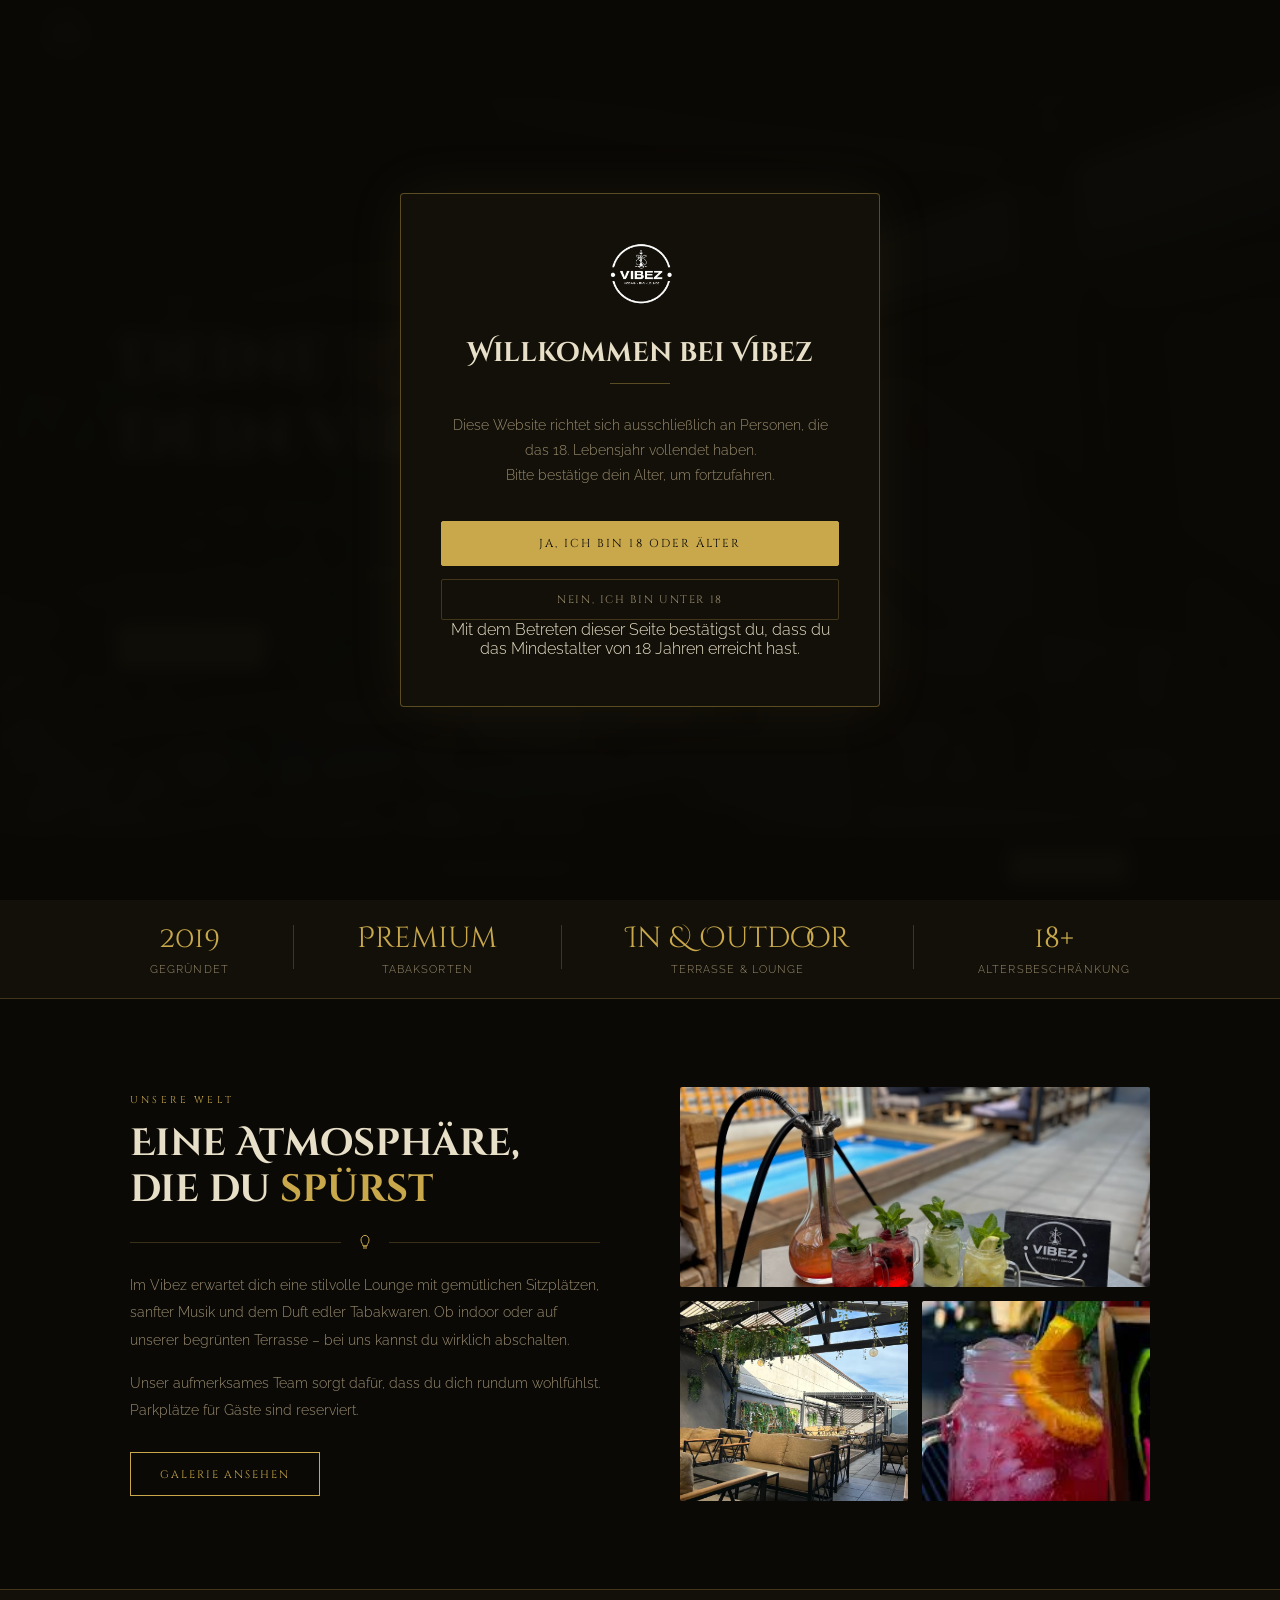
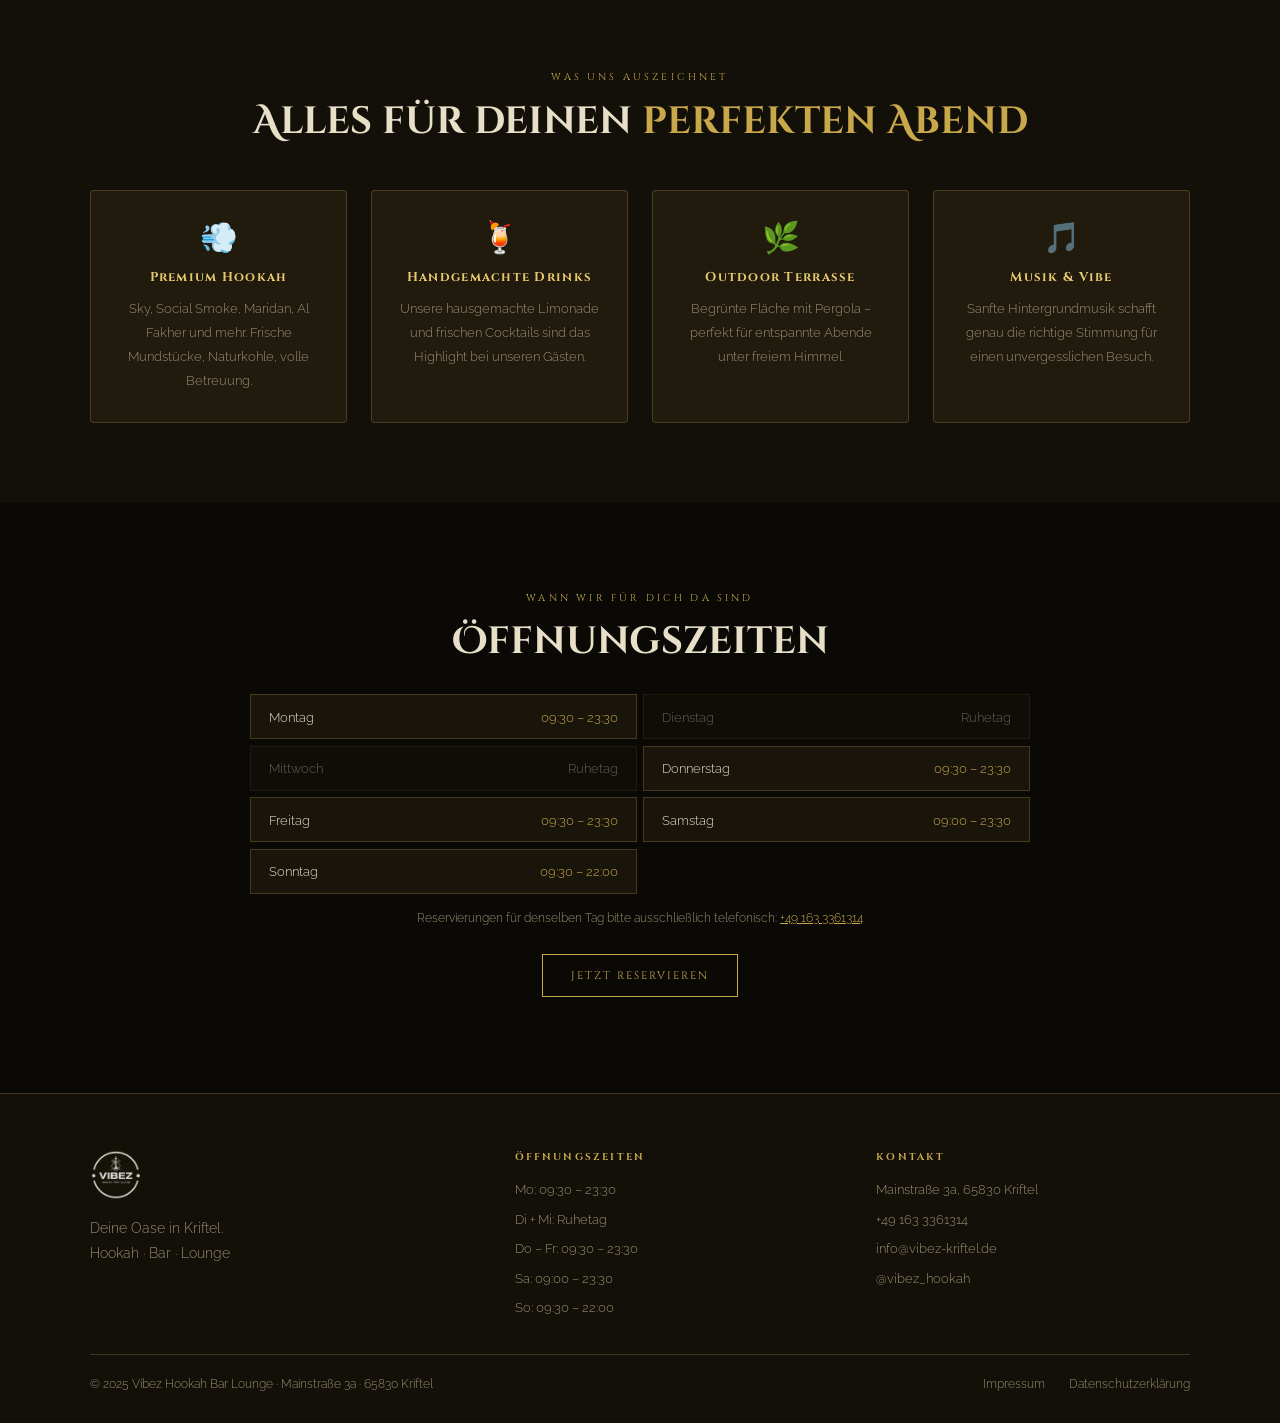
==== index.html @ 7cfe0fa2 "Add files via upload" ====
<!DOCTYPE html>
<html lang="de">
<head>
  <meta charset="UTF-8">
  <meta name="viewport" content="width=device-width, initial-scale=1.0">
  <title>Startseite – Vibez Hookah Bar Lounge Kriftel</title>
  <meta name="description" content="Vibez Hookah Bar Lounge Kriftel – Premium Shisha, Cocktails und stilvolle Atmosphäre.">
  <link rel="stylesheet" href="style.css">
  <link rel="icon" href="[data-uri]">

<style>
#age-gate {
  position: fixed; inset: 0; z-index: 99999;
  background: rgba(10,9,6,0.97);
  display: flex; align-items: center; justify-content: center;
  backdrop-filter: blur(8px);
  -webkit-backdrop-filter: blur(8px);
}
#age-gate.hidden { display: none; }
.age-gate-box {
  max-width: 480px; width: 90%;
  background: #121008;
  border: 1px solid rgba(201,168,76,0.4);
  padding: 3rem 2.5rem;
  text-align: center;
  border-radius: 4px;
  box-shadow: 0 0 60px rgba(201,168,76,0.08);
  animation: ageFadeIn 0.5s ease both;
}
@keyframes ageFadeIn {
  from { opacity:0; transform:translateY(20px); }
  to   { opacity:1; transform:translateY(0); }
}
.age-gate-logo { height: 64px; margin: 0 auto 1.8rem; }
.age-gate-title {
  font-family: 'Cinzel Decorative', serif;
  font-size: clamp(1.2rem, 4vw, 1.7rem);
  color: #e8dfc8; margin-bottom: 0.8rem; line-height: 1.3;
}
.age-gate-sub {
  font-family: 'Raleway', sans-serif; font-size: 0.88rem;
  color: #9a8c70; line-height: 1.8; margin-bottom: 2rem;
}
.age-gate-divider {
  width: 60px; height: 1px; background: rgba(201,168,76,0.4);
  margin: 0 auto 1.8rem;
}
.age-gate-btn-yes {
  display: block; width: 100%;
  font-family: 'Cinzel', serif; font-size: 0.72rem; letter-spacing: 0.18em;
  text-transform: uppercase; padding: 0.9rem 1.5rem;
  background: #c9a84c; color: #0a0906; border: 1px solid #c9a84c;
  cursor: pointer; transition: background 0.3s; margin-bottom: 0.8rem;
  border-radius: 2px;
}
.age-gate-btn-yes:hover { background: #e8c870; }
.age-gate-btn-no {
  display: block; width: 100%;
  font-family: 'Cinzel', serif; font-size: 0.68rem; letter-spacing: 0.15em;
  text-transform: uppercase; padding: 0.75rem 1.5rem;
  background: transparent; color: #9a8c70;
  border: 1px solid rgba(201,168,76,0.25); cursor: pointer;
  transition: border-color 0.3s, color 0.3s;
  border-radius: 2px;
}
.age-gate-btn-no:hover { border-color: #9a8c70; color: #e8dfc8; }
.age-gate-legal {
  font-size: 0.65rem; color: #5a5040; margin-top: 1.5rem; line-height: 1.6;
}
</style>
</head>
<body>

<div id="age-gate">
  <div class="age-gate-box">
    <img src="[data-uri]" alt="Vibez" class="age-gate-logo">
    <h2 class="age-gate-title">Willkommen bei Vibez</h2>
    <div class="age-gate-divider"></div>
    <p class="age-gate-sub">
      Diese Website richtet sich ausschließlich an Personen, die das 18. Lebensjahr vollendet haben.<br>
      Bitte bestätige dein Alter, um fortzufahren.
    </p>
    <button class="age-gate-btn-yes" onclick="ageConfirm()">Ja, ich bin 18 oder älter</button>
    <button class="age-gate-btn-no" onclick="ageDeny()">Nein, ich bin unter 18</button>
    <p class="age-legal">Mit dem Betreten dieser Seite bestätigst du, dass du das Mindestalter von 18 Jahren erreicht hast.</p>
  </div>
</div>

  <nav id="main-nav">
  <a href="index.html" class="nav-logo"><img src="[data-uri]" alt="Vibez Hookah Bar Lounge"></a>
  <ul class="nav-links"><li><a href="index.html" class="active">Startseite</a></li><li><a href="menu.html">Speisekarte</a></li><li><a href="gallery.html">Galerie</a></li><li><a href="kontakt.html">Kontakt</a></li><li><a href="kontakt.html#reservierung" class="nav-cta">Reservierung</a></li></ul>
  <button class="hamburger" id="hamburger" aria-label="Menü öffnen"><span></span><span></span><span></span></button>
</nav>
<div class="mobile-menu" id="mobile-menu">
  <a href="index.html" class="active">Startseite</a><a href="menu.html">Speisekarte</a><a href="gallery.html">Galerie</a><a href="kontakt.html">Kontakt</a>
  <a href="kontakt.html#reservierung" class="nav-cta-mob">Reservierung</a>
</div>
  <main class="page">
<section style="position:relative;min-height:92vh;display:flex;align-items:center;overflow:hidden;">
  <img src="[data-uri]" alt="Vibez Terrasse" style="position:absolute;inset:0;width:100%;height:100%;object-fit:cover;object-position:center;z-index:0;">
  <div style="position:absolute;inset:0;z-index:0;background:linear-gradient(135deg,rgba(10,9,6,0.92) 0%,rgba(10,9,6,0.62) 55%,rgba(10,9,6,0.82) 100%);"></div>
  <canvas id="smoke-canvas" style="position:absolute;inset:0;width:100%;height:100%;pointer-events:none;z-index:1;"></canvas>
<script>(function(){var c=document.getElementById("smoke-canvas"),ctx=c.getContext("2d");function r(){c.width=c.offsetWidth;c.height=c.offsetHeight;}r();window.addEventListener("resize",r,{passive:true});var P=[];function mk(){return{x:Math.random()*c.width,y:c.height+20,s:Math.random()*55+18,vy:Math.random()*0.55+0.18,vx:(Math.random()-.5)*0.35,life:0,max:Math.random()*180+140};}setInterval(function(){if(P.length<15)P.push(mk());},450);function loop(){ctx.clearRect(0,0,c.width,c.height);P=P.filter(function(p){return p.life<p.max;});P.forEach(function(p){p.y-=p.vy;p.x+=p.vx;p.s+=0.12;p.life++;var pr=p.life/p.max,op=0.09*(1-pr)*(pr<0.3?pr/0.3:1);var g=ctx.createRadialGradient(p.x,p.y,0,p.x,p.y,p.s);g.addColorStop(0,"rgba(210,190,150,"+op+")");g.addColorStop(1,"rgba(210,190,150,0)");ctx.fillStyle=g;ctx.beginPath();ctx.arc(p.x,p.y,p.s,0,6.28);ctx.fill();});requestAnimationFrame(loop);}loop();})();</script>
  <div style="position:relative;z-index:2;max-width:680px;padding:0 2.5rem;margin-left:clamp(1.5rem,6vw,8rem);">
    <p class="section-label fade-up">Willkommen in Kriftel</p>
    <h1 class="section-title fade-up delay-1" style="font-size:clamp(2rem,5vw,4.2rem);">Deine <span class="gold">Lounge.</span><br>Dein Vibe.</h1>
    <p class="fade-up delay-2" style="font-size:clamp(0.88rem,1.8vw,1.05rem);color:rgba(232,223,200,0.75);line-height:1.9;max-width:460px;margin-bottom:2rem;">Premium Hookah · Handgemachte Cocktails · Stilvolle Atmosphäre.<br>Entspann dich mit Freunden in Kriftel.</p>
    <div class="hero-btns fade-up delay-3" style="display:flex;gap:1rem;flex-wrap:wrap;">
      <a href="menu.html" class="btn btn-gold">Speisekarte</a>
      <a href="kontakt.html#reservierung" class="btn btn-outline">Tisch reservieren</a>
    </div>
  </div>
  <div class="hookah-float" style="position:absolute;right:7%;bottom:9%;z-index:2;opacity:0.17;">
    <svg width="75" height="185" viewBox="0 0 80 200" fill="none"><ellipse cx="40" cy="140" rx="28" ry="8" fill="#c9a84c"/><rect x="36" y="80" width="8" height="60" rx="4" fill="#c9a84c"/><ellipse cx="40" cy="80" rx="18" ry="10" fill="#c9a84c"/><rect x="37" y="30" width="6" height="50" rx="3" fill="#c9a84c"/><ellipse cx="40" cy="30" rx="12" ry="6" fill="#c9a84c"/><rect x="38" y="10" width="4" height="20" rx="2" fill="#c9a84c"/><path d="M28 120 Q5 130 2 160 Q0 180 20 185" stroke="#c9a84c" stroke-width="3" fill="none" stroke-linecap="round"/><circle cx="20" cy="186" r="5" fill="#c9a84c"/></svg>
  </div>
  <div class="scroll-indicator" style="position:absolute;bottom:1.5rem;left:50%;transform:translateX(-50%);display:flex;flex-direction:column;align-items:center;gap:0.4rem;opacity:0.4;z-index:2;">
    <span style="font-family:'Cinzel',serif;font-size:0.5rem;letter-spacing:0.3em;color:var(--gold);">SCROLL</span>
    <div style="width:1px;height:36px;background:linear-gradient(to bottom,var(--gold),transparent);"></div>
  </div>
</section>

<section style="background:var(--dark);border-top:1px solid var(--border);border-bottom:1px solid var(--border);">
  <div class="stats-strip">
    <div><p class="stats-num" style="font-family:'Cinzel Decorative',serif;font-size:1.8rem;color:var(--gold);">2019</p><p style="font-size:0.7rem;color:var(--muted);letter-spacing:0.1em;margin-top:0.2rem;">GEGRÜNDET</p></div>
    <div class="stats-divider"></div>
    <div><p class="stats-num" style="font-family:'Cinzel Decorative',serif;font-size:1.8rem;color:var(--gold);">Premium</p><p style="font-size:0.7rem;color:var(--muted);letter-spacing:0.1em;margin-top:0.2rem;">TABAKSORTEN</p></div>
    <div class="stats-divider"></div>
    <div><p class="stats-num" style="font-family:'Cinzel Decorative',serif;font-size:1.8rem;color:var(--gold);">In &amp; Outdoor</p><p style="font-size:0.7rem;color:var(--muted);letter-spacing:0.1em;margin-top:0.2rem;">TERRASSE &amp; LOUNGE</p></div>
    <div class="stats-divider"></div>
    <div><p class="stats-num" style="font-family:'Cinzel Decorative',serif;font-size:1.8rem;color:var(--gold);">18+</p><p style="font-size:0.7rem;color:var(--muted);letter-spacing:0.1em;margin-top:0.2rem;">ALTERSBESCHRÄNKUNG</p></div>
  </div>
</section>

<div class="atmo-grid">
  <div>
    <p class="section-label">Unsere Welt</p>
    <h2 class="section-title">Eine Atmosphäre,<br>die du <span class="gold">spürst</span></h2>
    <div class="section-divider"><svg width="16" height="16" viewBox="0 0 24 24" fill="none" stroke="#c9a84c" stroke-width="1.5"><path d="M12 2C8 2 6 6 6 9c0 4 3 6 3 9h6c0-3 3-5 3-9 0-3-2-7-6-7z"/><line x1="9" y1="18" x2="15" y2="18"/><line x1="9" y1="21" x2="15" y2="21"/></svg></div>
    <p style="color:var(--muted);line-height:1.9;font-size:0.9rem;margin-bottom:1rem;">Im Vibez erwartet dich eine stilvolle Lounge mit gemütlichen Sitzplätzen, sanfter Musik und dem Duft edler Tabakwaren. Ob indoor oder auf unserer begrünten Terrasse – bei uns kannst du wirklich abschalten.</p>
    <p style="color:var(--muted);line-height:1.9;font-size:0.9rem;margin-bottom:1.8rem;">Unser aufmerksames Team sorgt dafür, dass du dich rundum wohlfühlst. Parkplätze für Gäste sind reserviert.</p>
    <a href="gallery.html" class="btn btn-outline">Galerie ansehen</a>
  </div>
  <div class="atmo-photos">
    <img src="[data-uri]" alt="Lounge">
    <img src="[data-uri]" alt="Hookah">
    <img src="[data-uri]" alt="Cocktail">
  </div>
</div>

<section style="background:var(--dark);padding:5rem 2.5rem;border-top:1px solid var(--border);">
  <div style="max-width:var(--max-w);margin:0 auto;text-align:center;">
    <p class="section-label">Was uns auszeichnet</p>
    <h2 class="section-title">Alles für deinen <span class="gold">perfekten Abend</span></h2>
    <div class="highlights-grid">
      <div class="hl-card"><div class="hl-icon">💨</div><h3>Premium Hookah</h3><p>Sky, Social Smoke, Maridan, Al Fakher und mehr. Frische Mundstücke, Naturkohle, volle Betreuung.</p></div>
      <div class="hl-card"><div class="hl-icon">🍹</div><h3>Handgemachte Drinks</h3><p>Unsere hausgemachte Limonade und frischen Cocktails sind das Highlight bei unseren Gästen.</p></div>
      <div class="hl-card"><div class="hl-icon">🌿</div><h3>Outdoor Terrasse</h3><p>Begrünte Fläche mit Pergola – perfekt für entspannte Abende unter freiem Himmel.</p></div>
      <div class="hl-card"><div class="hl-icon">🎵</div><h3>Musik &amp; Vibe</h3><p>Sanfte Hintergrundmusik schafft genau die richtige Stimmung für einen unvergesslichen Besuch.</p></div>
    </div>
  </div>
</section>

<section style="max-width:860px;margin:5.5rem auto;padding:0 2.5rem;text-align:center;">
  <p class="section-label">Wann wir für dich da sind</p>
  <h2 class="section-title">Öffnungszeiten</h2>
  <div class="oh-grid">
    <div class="oh-row"><span>Montag</span><span class="oh-open">09:30 – 23:30</span></div>
    <div class="oh-row oh-closed-row"><span>Dienstag</span><span>Ruhetag</span></div>
    <div class="oh-row oh-closed-row"><span>Mittwoch</span><span>Ruhetag</span></div>
    <div class="oh-row"><span>Donnerstag</span><span class="oh-open">09:30 – 23:30</span></div>
    <div class="oh-row"><span>Freitag</span><span class="oh-open">09:30 – 23:30</span></div>
    <div class="oh-row"><span>Samstag</span><span class="oh-open">09:00 – 23:30</span></div>
    <div class="oh-row"><span>Sonntag</span><span class="oh-open">09:30 – 22:00</span></div>
  </div>
  <p style="margin-top:1rem;font-size:0.78rem;color:var(--muted);">Reservierungen für denselben Tag bitte ausschließlich telefonisch: <a href="tel:+491633361314" style="color:var(--gold);">+49 163 3361314</a></p>
  <a href="kontakt.html#reservierung" class="btn btn-outline" style="margin-top:1.8rem;display:inline-block;">Jetzt reservieren</a>
</section>
</main>
  <footer>
  <div class="footer-inner">
    <div class="footer-brand"><img src="[data-uri]" alt="Vibez"><p>Deine Oase in Kriftel.<br>Hookah · Bar · Lounge</p></div>
    <div class="footer-col"><h4>Öffnungszeiten</h4><ul>
      <li>Mo: 09:30 – 23:30</li><li>Di + Mi: Ruhetag</li>
      <li>Do – Fr: 09:30 – 23:30</li><li>Sa: 09:00 – 23:30</li><li>So: 09:30 – 22:00</li>
    </ul></div>
    <div class="footer-col"><h4>Kontakt</h4><ul>
      <li>Mainstraße 3a, 65830 Kriftel</li>
      <li><a href="tel:+491633361314">+49 163 3361314</a></li>
      <li><a href="mailto:info@vibez-kriftel.de">info@vibez-kriftel.de</a></li>
      <li><a href="https://www.instagram.com/vibez_hookah/" target="_blank" rel="noopener">@vibez_hookah</a></li>
      </ul></div>
  </div>
  <div class="footer-bottom">
    <p>© 2025 Vibez Hookah Bar Lounge · Mainstraße 3a · 65830 Kriftel</p>
    <div class="footer-legal"><a href="impressum.html">Impressum</a><a href="datenschutz.html">Datenschutzerklärung</a></div>
  </div>
</footer>
  <div id="cookie-banner">
  <p>Wir verwenden Cookies für ein optimales Erlebnis. Details in unserer <a href="datenschutz.html">Datenschutzerklärung</a>.</p>
  <div class="cookie-btns"><button id="cookie-accept">Akzeptieren</button><button id="cookie-decline">Ablehnen</button></div>
</div>
  <script>
(function(){
  var cb = document.getElementById("cookie-banner");
  if(localStorage.getItem("vibez_cookie_consent")){ if(cb) cb.style.display="none"; }
  else {
    document.getElementById("cookie-accept").onclick = function(){ localStorage.setItem("vibez_cookie_consent","a"); cb.style.display="none"; };
    document.getElementById("cookie-decline").onclick = function(){ localStorage.setItem("vibez_cookie_consent","d"); cb.style.display="none"; };
  }
  var ham=document.getElementById("hamburger"), mob=document.getElementById("mobile-menu");
  var nav = document.getElementById("main-nav");
  function positionMenu(){
    if(mob) mob.style.top = (nav.getBoundingClientRect().bottom + window.scrollY) + "px";
  }
  if(ham) ham.onclick = function(){
    ham.classList.toggle("open");
    mob.classList.toggle("open");
    positionMenu();
  };
  window.addEventListener("scroll", function(){
    nav.classList.toggle("scrolled", window.scrollY > 50);
    if(mob.classList.contains("open")) positionMenu();
  }, {passive:true});
  positionMenu();
})();
</script>
  

<script>
(function(){
  // Only show if NOT navigating from within the same session (internal nav)
  if(sessionStorage.getItem("vibez_age_ok") === "1"){
    document.getElementById("age-gate").classList.add("hidden");
    return;
  }
  // Show the gate
})();

function ageConfirm(){
  sessionStorage.setItem("vibez_age_ok","1");
  document.getElementById("age-gate").classList.add("hidden");
}

function ageDeny(){
  // Redirect away
  window.location.href = "https://www.google.de";
}
</script>


<script>
// Mark this as an internal session navigation so index.html skips the age gate
document.querySelectorAll('a[href]').forEach(function(a){
  var href = a.getAttribute('href');
  if(href && !href.startsWith('http') && !href.startsWith('mailto') && !href.startsWith('tel')){
    a.addEventListener('click', function(){
      sessionStorage.setItem('vibez_age_ok','1');
    });
  }
});
</script>

</body>
</html>
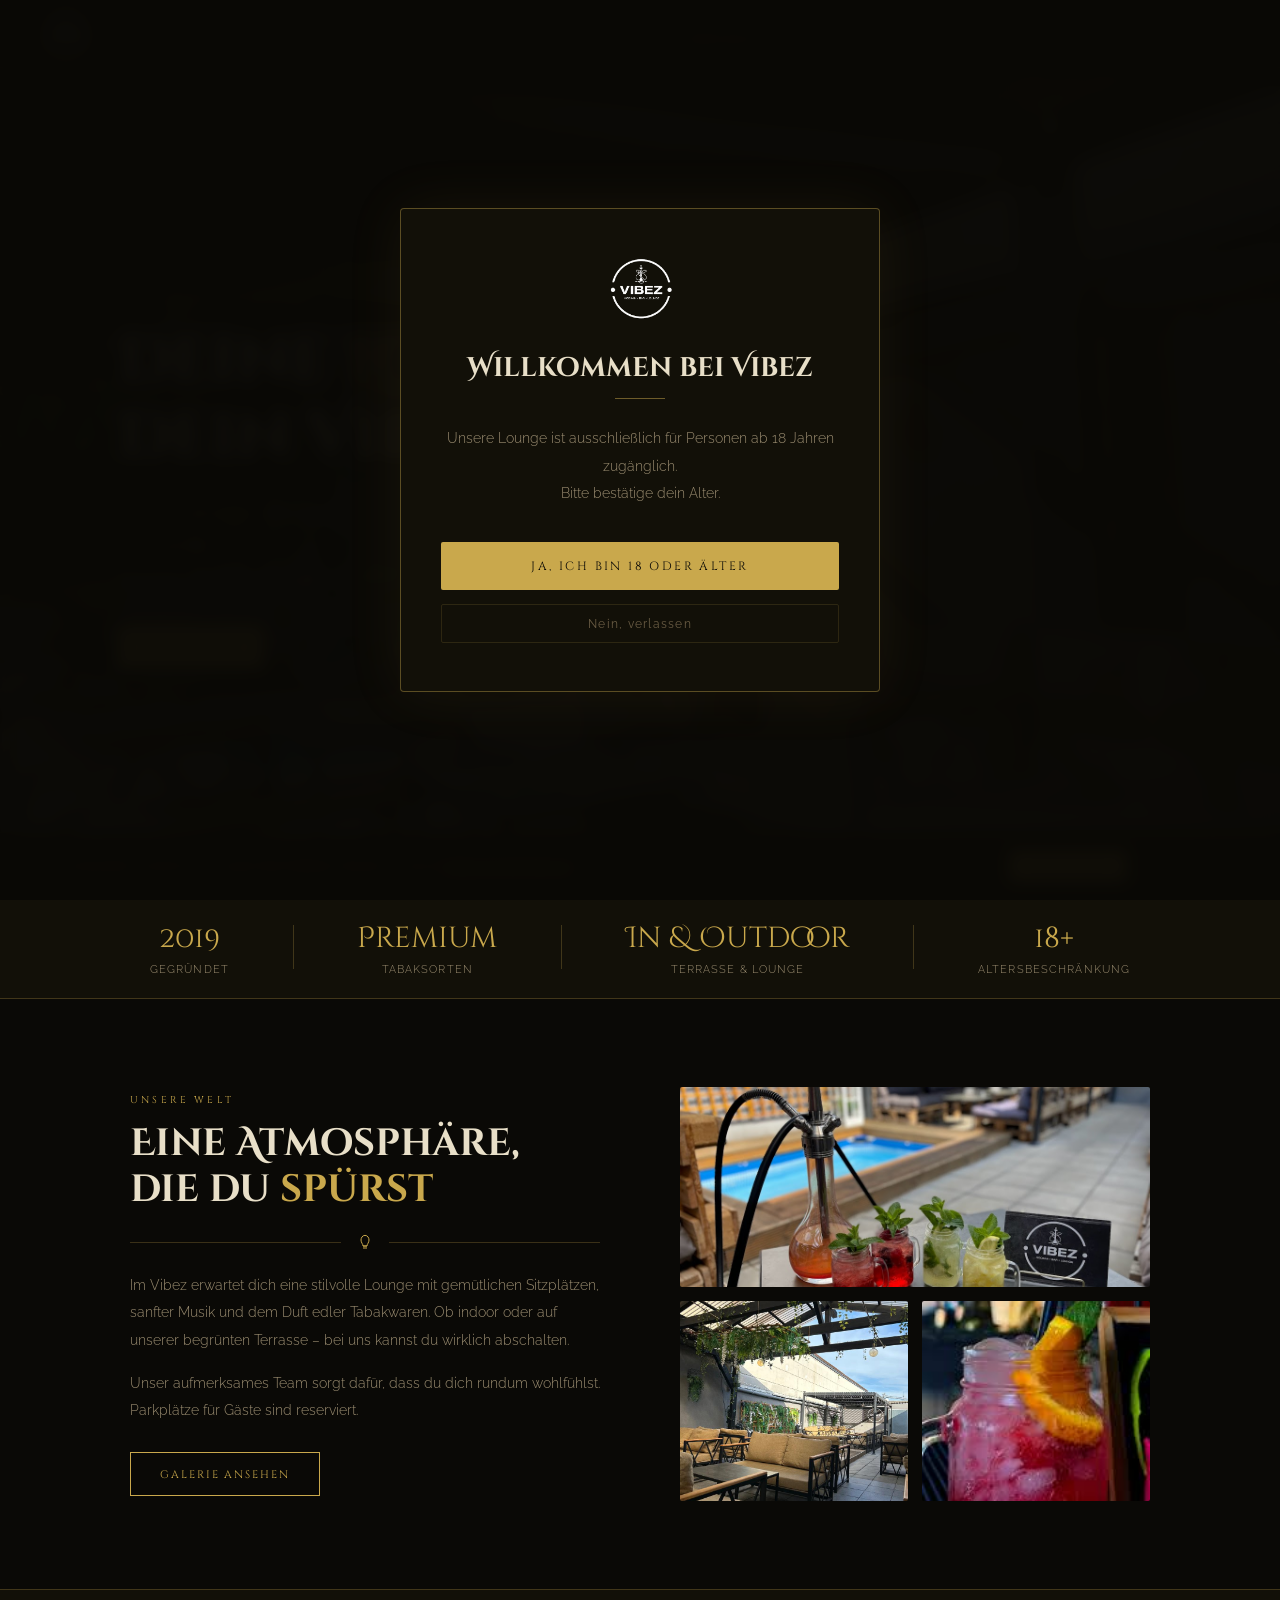
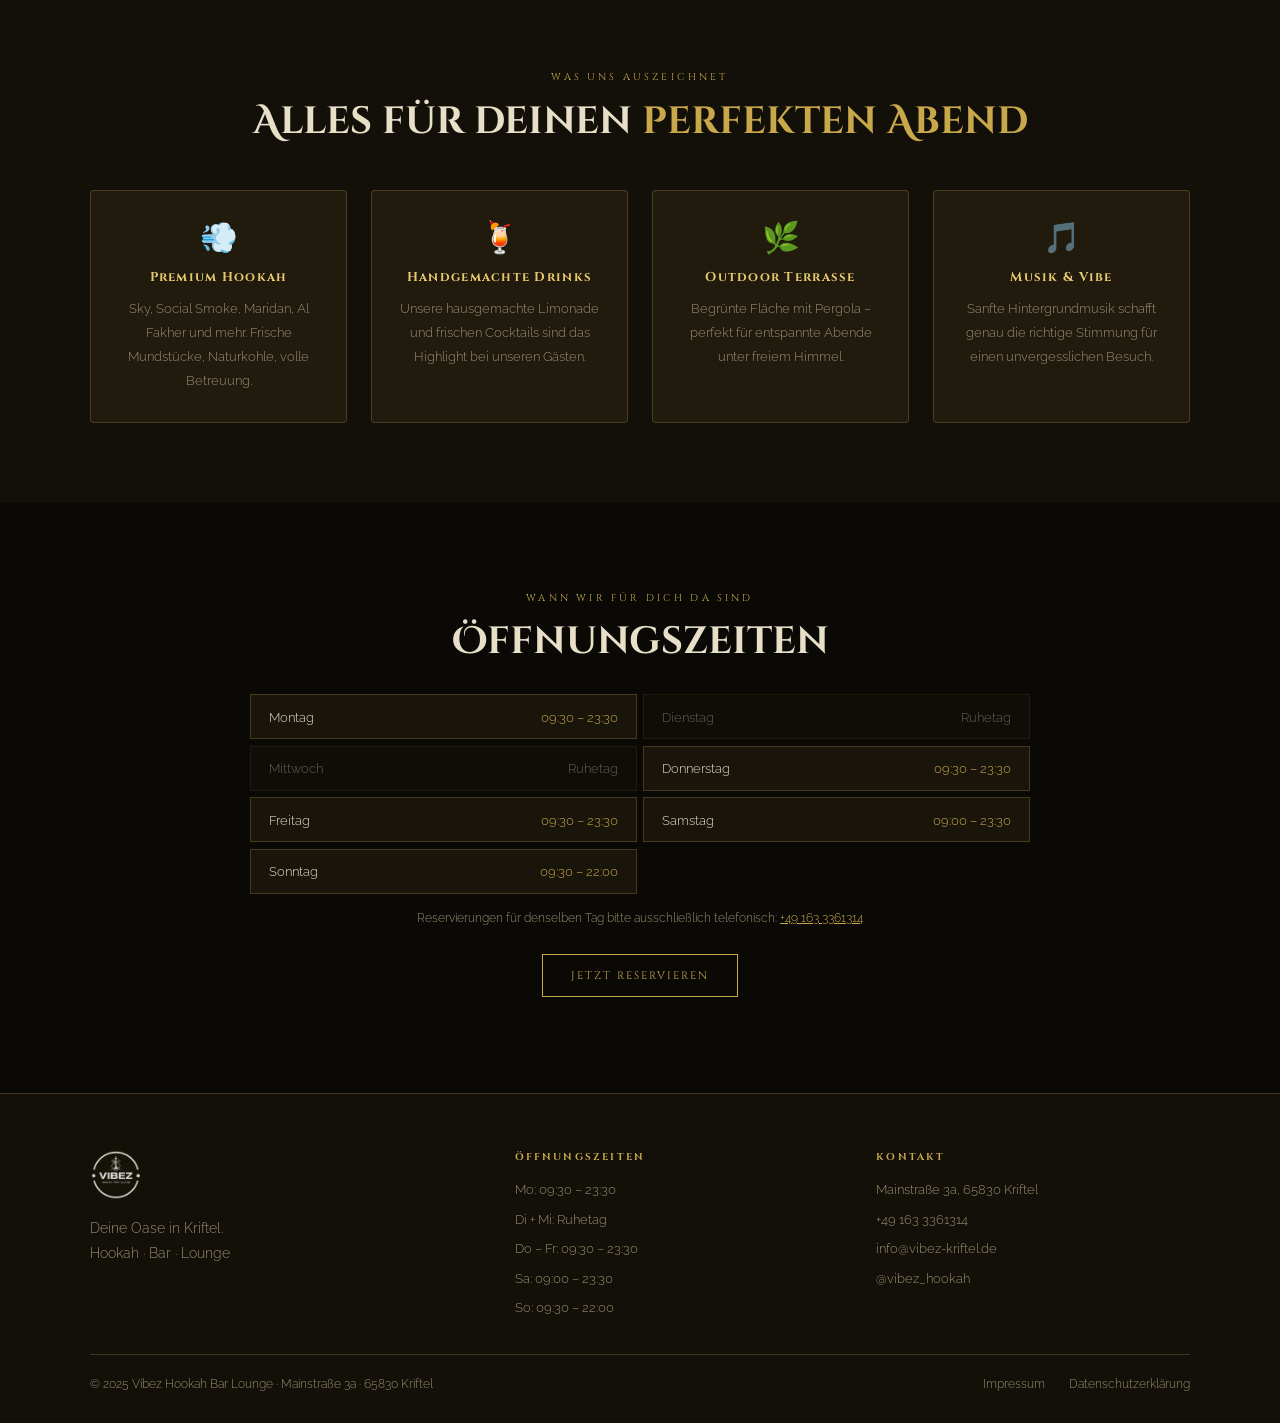
==== commit 3baa7790: "Add files via upload" ====
--- a/index.html
+++ b/index.html
@@ -38,32 +38,32 @@
   color: #e8dfc8; margin-bottom: 0.8rem; line-height: 1.3;
 }
 .age-gate-sub {
-  font-family: 'Raleway', sans-serif; font-size: 0.88rem;
-  color: #9a8c70; line-height: 1.8; margin-bottom: 2rem;
+  font-family: 'Raleway', sans-serif; font-size: 0.9rem;
+  color: #9a8c70; line-height: 1.9; margin-bottom: 2.2rem;
 }
 .age-gate-divider {
-  width: 60px; height: 1px; background: rgba(201,168,76,0.4);
-  margin: 0 auto 1.8rem;
+  width: 50px; height: 1px; background: rgba(201,168,76,0.5);
+  margin: 0 auto 1.6rem;
 }
 .age-gate-btn-yes {
   display: block; width: 100%;
-  font-family: 'Cinzel', serif; font-size: 0.72rem; letter-spacing: 0.18em;
-  text-transform: uppercase; padding: 0.9rem 1.5rem;
-  background: #c9a84c; color: #0a0906; border: 1px solid #c9a84c;
-  cursor: pointer; transition: background 0.3s; margin-bottom: 0.8rem;
+  font-family: 'Cinzel', serif; font-size: 0.75rem; letter-spacing: 0.2em;
+  text-transform: uppercase; padding: 1rem 1.5rem;
+  background: #c9a84c; color: #0a0906; border: none;
+  cursor: pointer; transition: background 0.3s; margin-bottom: 0.9rem;
   border-radius: 2px;
 }
 .age-gate-btn-yes:hover { background: #e8c870; }
 .age-gate-btn-no {
   display: block; width: 100%;
-  font-family: 'Cinzel', serif; font-size: 0.68rem; letter-spacing: 0.15em;
-  text-transform: uppercase; padding: 0.75rem 1.5rem;
-  background: transparent; color: #9a8c70;
-  border: 1px solid rgba(201,168,76,0.25); cursor: pointer;
+  font-family: 'Raleway', sans-serif; font-size: 0.78rem; letter-spacing: 0.1em;
+  padding: 0.7rem 1.5rem;
+  background: transparent; color: #6a5c44;
+  border: 1px solid rgba(201,168,76,0.15); cursor: pointer;
   transition: border-color 0.3s, color 0.3s;
   border-radius: 2px;
 }
-.age-gate-btn-no:hover { border-color: #9a8c70; color: #e8dfc8; }
+.age-gate-btn-no:hover { border-color: rgba(201,168,76,0.4); color: #9a8c70; }
 .age-gate-legal {
   font-size: 0.65rem; color: #5a5040; margin-top: 1.5rem; line-height: 1.6;
 }
@@ -77,12 +77,10 @@
     <h2 class="age-gate-title">Willkommen bei Vibez</h2>
     <div class="age-gate-divider"></div>
     <p class="age-gate-sub">
-      Diese Website richtet sich ausschließlich an Personen, die das 18. Lebensjahr vollendet haben.<br>
-      Bitte bestätige dein Alter, um fortzufahren.
+      Unsere Lounge ist ausschließlich für Personen ab 18 Jahren zugänglich.<br>Bitte bestätige dein Alter.
     </p>
     <button class="age-gate-btn-yes" onclick="ageConfirm()">Ja, ich bin 18 oder älter</button>
-    <button class="age-gate-btn-no" onclick="ageDeny()">Nein, ich bin unter 18</button>
-    <p class="age-legal">Mit dem Betreten dieser Seite bestätigst du, dass du das Mindestalter von 18 Jahren erreicht hast.</p>
+    <button class="age-gate-btn-no" onclick="ageDeny()">Nein, verlassen</button>
   </div>
 </div>
 
--- a/style.css
+++ b/style.css
@@ -236,7 +236,14 @@
   width: 100%; background: rgba(201,168,76,0.04); border: 1px solid var(--border);
   color: var(--text); font-family: 'Raleway', sans-serif; font-size: 0.88rem;
   padding: 0.7rem 0.95rem; border-radius: 2px; outline: none; transition: border-color 0.3s;
+}
+.form-field select {
   -webkit-appearance: none; appearance: none;
+}
+.form-field input[type="date"]::-webkit-calendar-picker-indicator,
+.form-field input[type="time"]::-webkit-calendar-picker-indicator {
+  filter: invert(0.7) sepia(1) saturate(2) hue-rotate(5deg);
+  cursor: pointer;
 }
 .form-field input:focus, .form-field textarea:focus, .form-field select:focus { border-color: var(--gold); }
 .form-field textarea { min-height: 95px; resize: vertical; }
